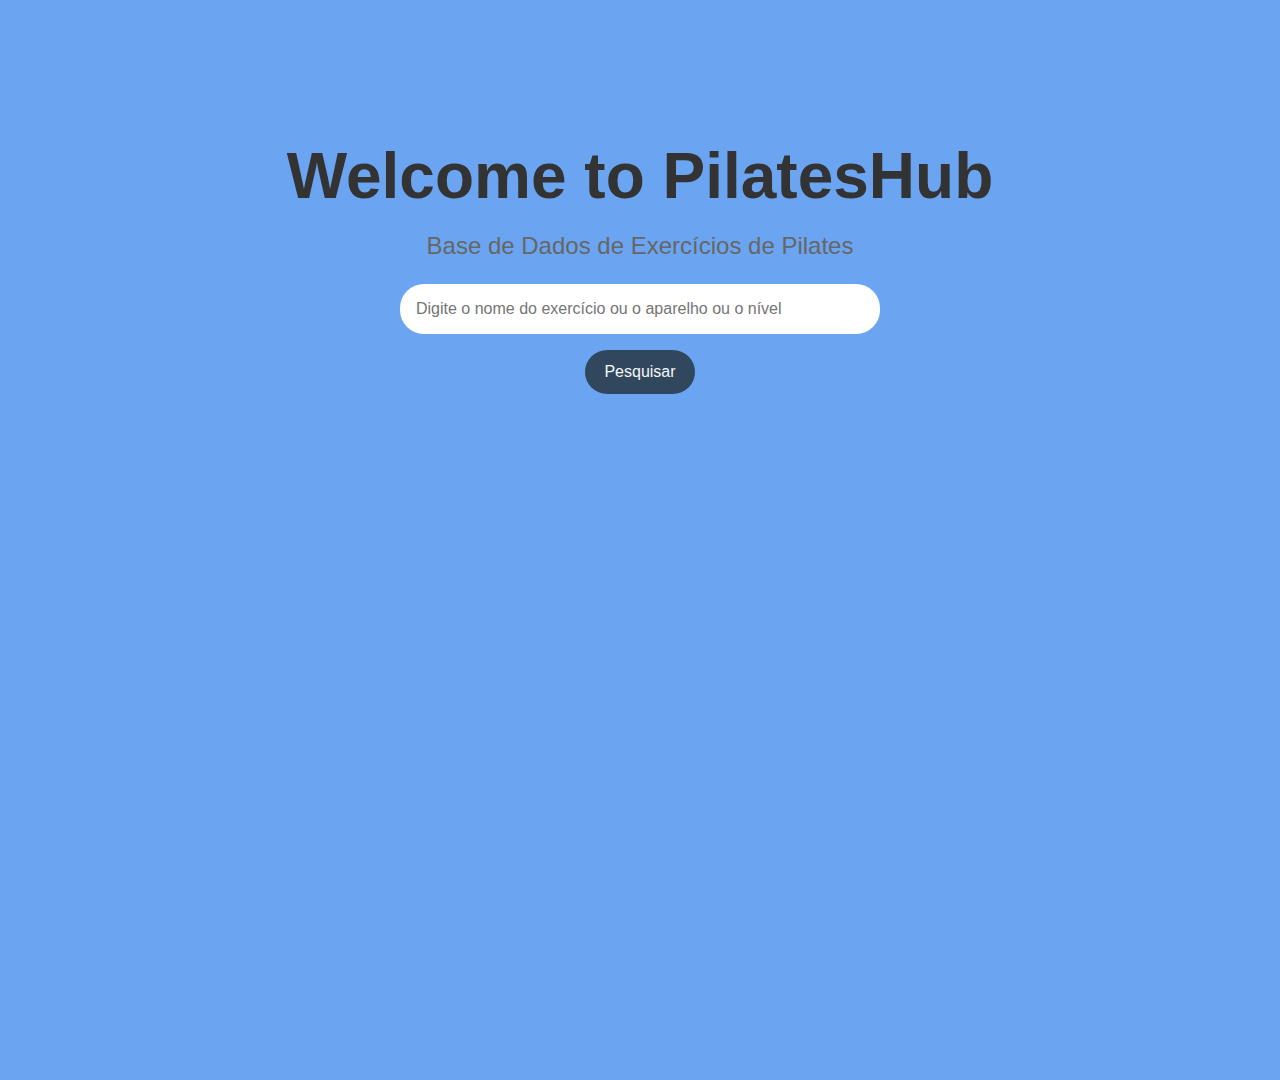
==== index.html @ a37893f0 "Add files via upload" ====
<!DOCTYPE html>
<html lang="pt-br">
<head>
  <meta charset="UTF-8">
  <meta name="viewport" content="width=device-width, initial-scale=1.0">
  <link rel="stylesheet" href="style.css">

  <title>PilatesHub</title>
  <meta name="google-adsense-account" content="ca-pub-4217804363301567">
  <script async src="https://pagead2.googlesyndication.com/pagead/js/adsbygoogle.js?client=ca-pub-4217804363301567"
     crossorigin="anonymous"></script>
</head>
<body>
  <header>
    <h1 class="h1">Welcome to PilatesHub</h1>
    <p>Base de Dados de Exercícios de Pilates</p>
  </header>
  <main>
    <section>
      <input type="text" placeholder="Digite o nome do exercício ou o aparelho ou o nível" id="campo-pesquisa">
      <button onclick="pesquisar()">Pesquisar</button>
    </section>
    <section class="resultados-pesquisa" id="resultados-pesquisa">
    </section>
    <div class="video-container hidden">
        <video class="hidden" poster="imagens/${dado.imagem}" controls>
        </video>
      </div>
  </main>
  <script src="dados.js"></script>
  <script src="app.js"></script>
  <script>
    function playVideo(event) {
      event.target.play();
    }
  </script>
</body>
</html>
---- style.css ----
/* Importa a fonte Chakra Petch do Google Fonts */
@import url('https://fonts.googleapis.com/css2?family=Chakra+Petch:ital,wght@0,300;0,400;0,500;0,600;0,700;1,300;1,400;1,500;1,600;1,700&display=swap');

/* Estiliza o corpo da página */
body {
    font-family: -apple-system, BlinkMacSystemFont, Segoe UI, Roboto, Oxygen, Ubuntu, Cantarell, Fira Sans, Droid Sans, Helvetica Neue, sans-serif; /* Define a fonte padrão */
    background-color: #6ba5f1; /* Cor de fundo da página */
    display: flex; /* Usa Flexbox para layout */
    flex-direction: column; /* Alinha os itens na vertical */
    align-items: center; /* Centraliza os itens horizontalmente */
    justify-content: center; /* Centraliza os itens verticalmente */
    height: 120vh; /* Preenche a altura total da viewport */
    margin: 0; /* Remove a margem padrão */
    padding: 0; /* Remove o padding padrão */
}

/* Estiliza os títulos h1 */
h1 {
  font-size: 4rem; /* Tamanho da fonte do título */
  font-weight: bold; /* Fonte em negrito */
  color: #333; /* Cor do título */
  line-height: 1;
  margin: 0;
  
}

/* Estiliza o título p1 */
p {
  font-size: 24px; /* Tamanho da fonte do parágrafo */
  color: #666; /* Cor do parágrafo */
  text-align: center;
}

/* Estiliza as seções da página */
section {
    display: flex; /* Usa Flexbox para layout */
    flex-direction: column; /* Alinha os itens na vertical */
    align-items: center; /* Centraliza os itens horizontalmente */
    margin-bottom: 3rem; /* Espaçamento abaixo de cada seção */
}

/* Estiliza os inputs dentro das seções */
section input {
    width: 30rem; /* Largura dos inputs */
    border: none; /* Remove a borda padrão */
    padding: 1rem; /* Espaçamento interno */
    border-radius: 1.5rem; /* Borda arredondada */
    margin-bottom: 1rem; /* Espaçamento abaixo dos inputs */
    color: #45474B; /* Cor do texto */
    font-size: 1rem; /* Tamanho da fonte */
    box-sizing: border-box; /* Inclui padding e border na largura total */
}

/* Estiliza os botões dentro das seções */
section button {
    padding: 0.8rem 1.2rem; /* Espaçamento interno do botão */
    border: none; /* Remove a borda padrão */
    border-radius: 1.5rem; /* Borda arredondada */
    background-color: #30475E; /* Cor de fundo do botão */
    color: #F5F7F8; /* Cor do texto do botão */
    font-size: 1rem; /* Tamanho da fonte */
    cursor: pointer; /* Muda o cursor para indicar que é clicável */
}

/* Adiciona efeito hover ao botão de pesquisa */
section button:hover {
    background-color: #30475E; /* Muda a cor de fundo ao passar o mouse */
    box-shadow: 0 4px 8px rgba(0, 0, 0, 0.2); /* Adiciona uma sombra mais intensa */
}

/* Estiliza a caixa de resultados da pesquisa */
.resultados-pesquisa {
    width: 60rem; /* Largura máxima da caixa de resultados */
    height: 46vh; /* Altura máxima da caixa de resultados */
    overflow-y: auto; /* Adiciona rolagem vertical se necessário */
    margin-top: 1rem; /* Espaçamento acima da caixa de resultados */
    padding: 1rem; /* Espaçamento interno */
    border-radius: 0.6rem; /* Borda arredondada */
}

/* Estiliza cada item de resultado */
.item-resultado {
    background: #FFFFFF; /* Cor de fundo dos itens */
    border-radius: 0.6rem; /* Borda arredondada */
    padding: 1rem; /* Espaçamento interno */
    margin-bottom: 1rem; /* Espaçamento abaixo dos itens */
    box-shadow: 0 2px 4px rgba(0, 0, 0, 0.1); /* Sombra leve */
}

/* Estiliza os títulos dentro dos itens de resultado */
.item-resultado h2 {
    font-size: 1.5rem; /* Tamanho da fonte */
    color: #222831; /* Cor do texto */
}

/* Estiliza os links dentro dos itens de resultado */
.item-resultado a {
    text-decoration: none; /* Remove o sublinhado padrão dos links */
    color: #30475E; /* Cor do texto dos links */
}

/* Estiliza os links quando são passados o mouse sobre */
.item-resultado a:hover {
    text-decoration: underline; /* Adiciona sublinhado ao passar o mouse */
}

/* Estiliza a descrição meta dentro dos itens de resultado */
.descricao-meta {
    color: #45474B; /* Cor do texto */
    margin: 0.5rem 0; /* Margem acima e abaixo */
}

/* Estiliza o rodapé da página */
footer {
    background-color: #8e9dd7; /* Cor de fundo do rodapé */
    color: #45474B; /* Cor do texto */
    text-align: center; /* Alinha o texto ao centro */
    padding: 0; /* Espaçamento interno */
    width: 100%; /* Largura total da página */
    position: absolute; /* Posiciona o rodapé */
    bottom: 0; /* Alinha ao fundo da página */
    font-size: 1rem; /* Tamanho da fonte */
}

@media (max-width: 768px) {
    h1 {
        font-size: 2rem; /* Tamanho da fonte em telas menores */
        letter-spacing: 0.2rem; /* Espaçamento entre letras em telas menores */
    }

    section input {
        width: 25rem; /* Largura dos inputs em telas menores */
        padding: 0.8rem; /* Espaçamento interno em telas menores */
    }

    .resultados-pesquisa {
        width: 40rem; /* Largura da caixa de resultados em telas menores */
        height: 40vh; /* Altura da caixa de resultados em telas menores */
    }

    .item-resultado h2 {
        font-size: 1.3rem; /* Tamanho da fonte dos títulos em telas menores */
    }
}

/* Responsividade para celulares */
@media (max-width: 480px) {

    h1 {
        font-size: 1.8rem; /* Tamanho da fonte em telas pequenas */
        letter-spacing: 0.1rem; /* Espaçamento entre letras em telas pequenas */
    }

    section input {
        width: 17rem; /* Largura total dos inputs em telas pequenas */
    }

    section button {
        padding: 0.6rem 1rem; /* Espaçamento interno do botão em telas pequenas */
        font-size: 0.9rem; /* Tamanho da fonte do botão em telas pequenas */
    }

    .resultados-pesquisa {
        width: 90%; /* Largura da caixa de resultados em telas pequenas */
        height: 50vh; /* Altura da caixa de resultados em telas pequenas */
    }

    .item-resultado h2 {
        font-size: 1.1rem; /* Tamanho da fonte dos títulos em telas pequenas */
    }

    footer {
        font-size: 0.9rem; /* Tamanho da fonte do rodapé em telas pequenas */
    }
}
.item-resultado img {
    max-width: 100%;
    height: auto;
    margin-bottom: 1rem;
  }
  .video-player {
    width: 100%; /* Ocupa toda a largura do container */
    height: 300px; /* Define uma altura fixa para o vídeo */
    object-fit: cover; /* Escala a imagem para cobrir todo o espaço disponível */
    z-index: 1; /* Garante que a imagem fique acima de outros elementos */
}
.hidden {
    display: none;
  }
  .video-container {
    position: relative; /* Posiciona o container do vídeo */
  }
  
  .video-player {
    width: 100%;
    height: 300px;
    object-fit: cover;
  }
  
  .video-overlay {
    position: absolute;
    top: 0;
    left: 0;
    width: 100%;
    height: 100%;
    background-color: rgba(0, 0, 0, 0.5); /* Fundo semi-transparente */
    cursor: pointer;
  }
  
  .iframe-container {
    display: none; /* Oculta o iframe inicialmente */
    position: absolute;
    top: 0;
    left: 0;
    width: 100%;
    height: 100%;
  }
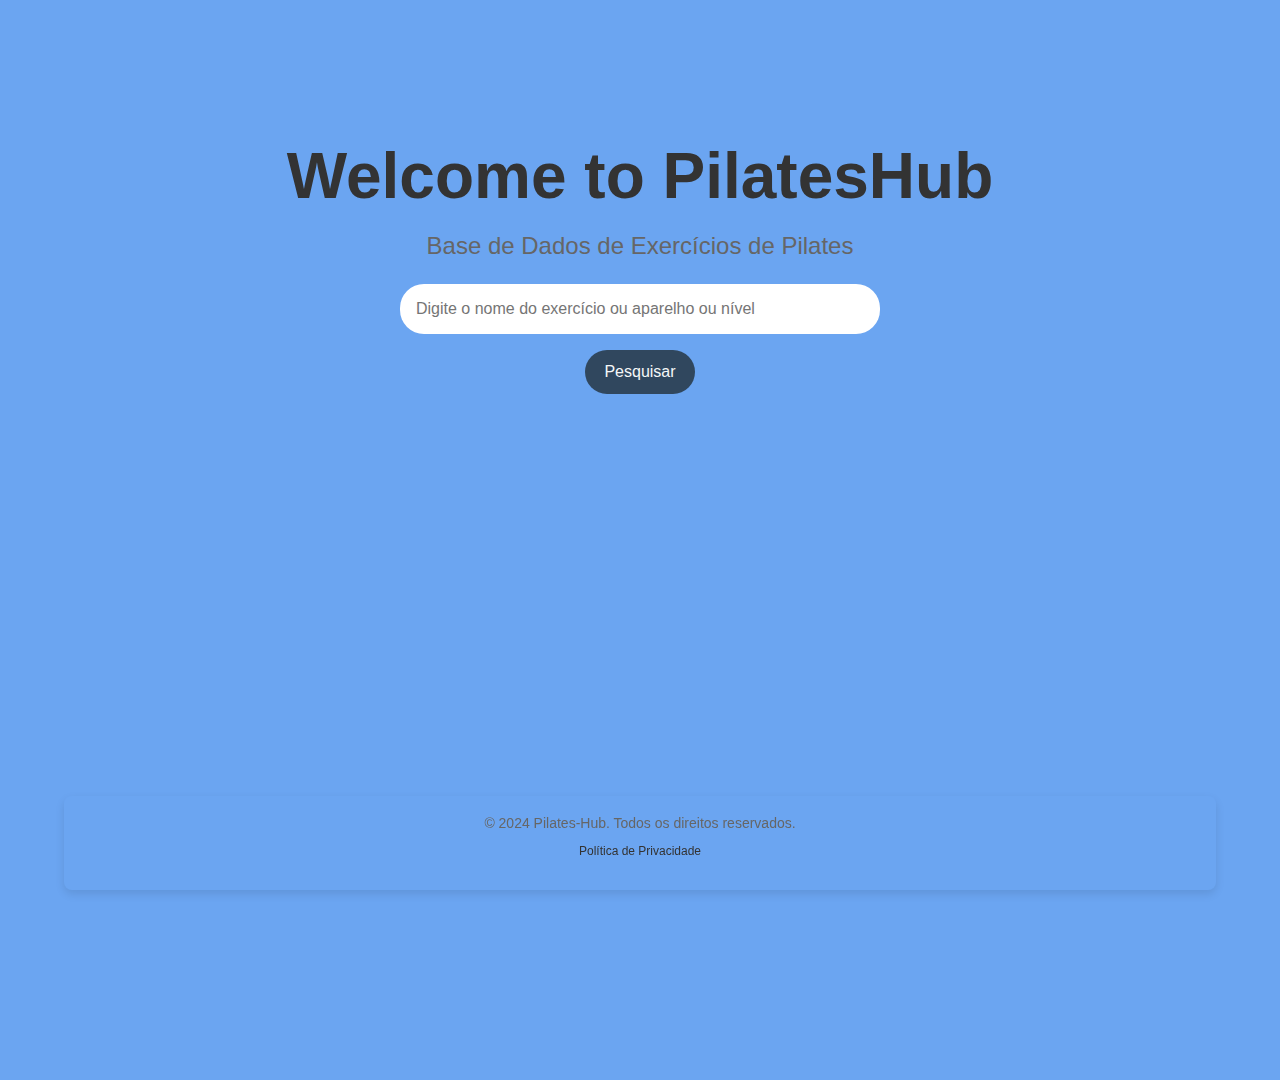
==== commit c9a8f2a9: "Add files via upload" ====
--- a/index.html
+++ b/index.html
@@ -9,6 +9,36 @@
   <meta name="google-adsense-account" content="ca-pub-4217804363301567">
   <script async src="https://pagead2.googlesyndication.com/pagead/js/adsbygoogle.js?client=ca-pub-4217804363301567"
      crossorigin="anonymous"></script>
+     <style>
+      /* Rodapé suspenso */
+      footer {
+          background-color: #6ba5f1;
+          text-align: center;
+          padding: 5px 0;
+          position: fixed;
+          bottom: 10px; /* Mantém o rodapé suspenso a 10px do final da tela */
+          left: 50%;
+          transform: translateX(-50%);
+          width: 90%; /* Controla a largura do rodapé, ajuste se necessário */
+          font-size: 12px;
+          box-shadow: 0px 4px 10px rgba(0, 0, 0, 0.1); /* Adiciona sombra para destacar */
+          border-radius: 8px; /* Deixa as bordas arredondadas */
+          cursor: pointer; /* Muda o cursor para indicar clique */
+          transition: opacity 0.5s ease; /* Suaviza o efeito de desaparecimento */
+      }
+
+      footer.hidden {
+          opacity: 0; /* Torna o rodapé invisível ao ser clicado */
+          pointer-events: none; /* Desabilita qualquer interação após o clique */
+      }
+
+      /* Link no rodapé */
+      footer a {
+          text-decoration: none;
+          color: #333;
+          font-size: 12px;
+      }
+  </style>
 </head>
 <body>
   <header>
@@ -17,7 +47,7 @@
   </header>
   <main>
     <section>
-      <input type="text" placeholder="Digite o nome do exercício ou o aparelho ou o nível" id="campo-pesquisa">
+      <input type="text" placeholder="Digite o nome do exercício ou aparelho ou nível" id="campo-pesquisa">
       <button onclick="pesquisar()">Pesquisar</button>
     </section>
     <section class="resultados-pesquisa" id="resultados-pesquisa">
@@ -34,5 +64,20 @@
       event.target.play();
     }
   </script>
+     <!-- Rodapé suspenso -->
+     <footer id="footer">
+      <p style="margin-bottom: 2px; font-size: 14px;">&copy; 2024 Pilates-Hub. Todos os direitos reservados.</p>
+      <p style="margin-top: 0;">
+          <a href="politica-privacidade.html" target="_blank">Política de Privacidade</a>
+      </p>
+  </footer>
+
+  <script>
+      // Função para esconder o rodapé ao clicar nele
+      document.getElementById("footer").addEventListener("click", function() {
+          this.classList.add("hidden");
+      });
+  </script>
+
 </body>
 </html>
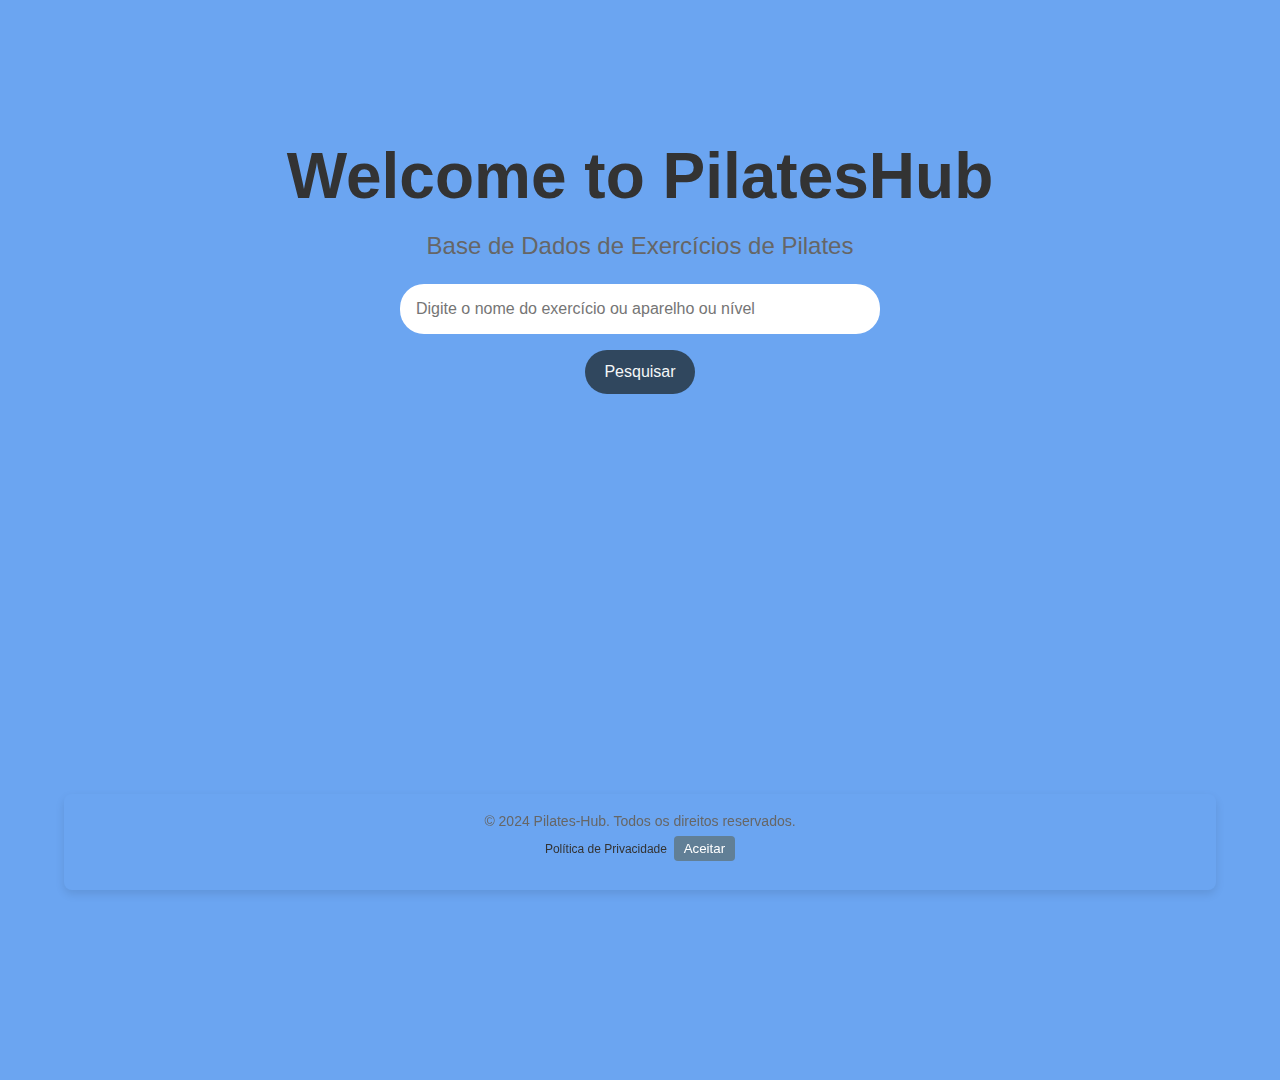
==== commit 54921b3f: "Add files via upload" ====
--- a/index.html
+++ b/index.html
@@ -64,12 +64,12 @@
       event.target.play();
     }
   </script>
-     <!-- Rodapé suspenso -->
+       <!-- Rodapé suspenso -->
      <footer id="footer">
       <p style="margin-bottom: 2px; font-size: 14px;">&copy; 2024 Pilates-Hub. Todos os direitos reservados.</p>
       <p style="margin-top: 0;">
           <a href="politica-privacidade.html" target="_blank">Política de Privacidade</a>
-      </p>
+          <button id="btnAceitar">Aceitar</button> </p>
   </footer>
 
   <script>
--- a/style.css
+++ b/style.css
@@ -215,4 +215,13 @@
     width: 100%;
     height: 100%;
   }
+  /* botão da politica de privacidade */
+  #btnAceitar {
+    background-color: #617f96; /* Verde */
+    color: white;
+    padding: 5px 10px;
+    border: none;
+    border-radius: 4px;
+    cursor: pointer;
+}
   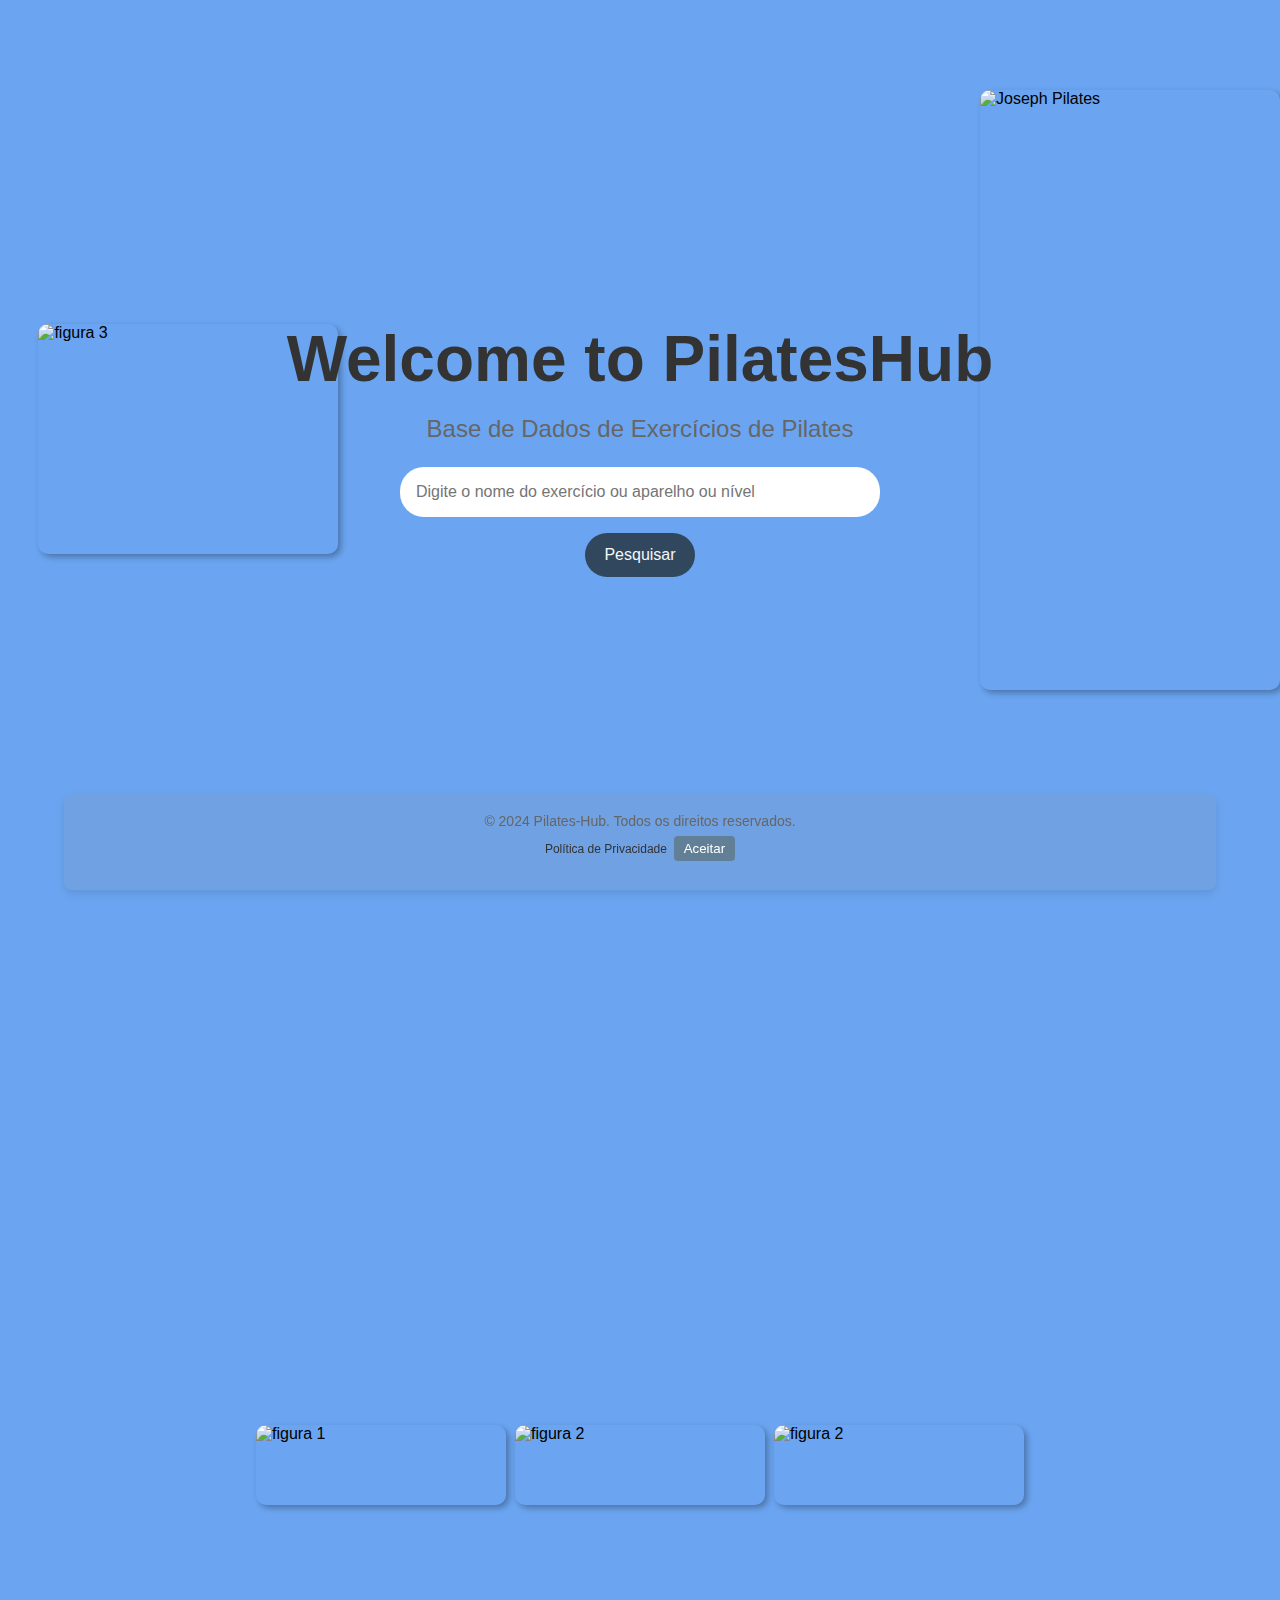
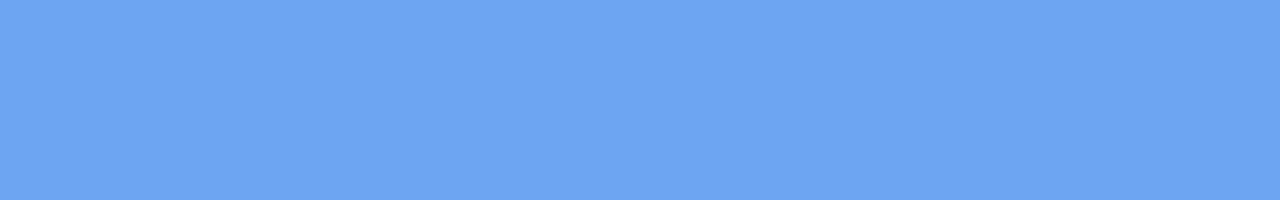
==== commit d000cde5: "Add files via upload" ====
--- a/index.html
+++ b/index.html
@@ -12,7 +12,7 @@
      <style>
       /* Rodapé suspenso */
       footer {
-          background-color: #6ba5f1;
+          background-color: #6fa1e3;
           text-align: center;
           padding: 5px 0;
           position: fixed;
@@ -56,6 +56,17 @@
         <video class="hidden" poster="imagens/${dado.imagem}" controls>
         </video>
       </div>
+      <!-- formatação da Imagem do Joseph -->
+    <img src="imagens/joseph.png" alt="Joseph Pilates" style="width: 300px; height: 600px; border-radius: 10px; box-shadow: 3px 3px 6px rgba(0, 0, 0, 0.3); position: absolute; top: 10%; right: 0; z-index: -1;">
+    
+    <section>
+     <!-- formatação das Imagens -->
+      <img src="imagens/Figura 1.png" alt="figura 1" style="width: 250px; height: 80px; border-radius: 10px; box-shadow: 3px 3px 6px rgba(0, 0, 0, 0.3); position: absolute; relative: 0; left: 20%; z-index: -1;">
+      <img src="imagens/Figura 2.png" alt="figura 2" style="width: 250px; height: 80px; border-radius: 10px; box-shadow: 3px 3px 6px rgba(0, 0, 0, 0.3); position: absolute; relative: 0; right: 20%; z-index: -1;">
+      <img src="imagens/Figura 4.png" alt="figura 3" style="width: 300px; height: 230px; border-radius: 10px; box-shadow: 3px 3px 6px rgba(0, 0, 0, 0.3); position: absolute; top: 36%; left: 3%; z-index: -1;">
+      <img src="imagens/Figura 5.png" alt="figura 2" style="width: 250px; height: 80px; border-radius: 10px; box-shadow: 3px 3px 6px rgba(0, 0, 0, 0.3); position: absolute; relative: 0; central: 0; z-index: -1;">
+
+    </section>
   </main>
   <script src="dados.js"></script>
   <script src="app.js"></script>
@@ -64,6 +75,10 @@
       event.target.play();
     }
   </script>
+ 
+ <!-- formatação da Imagem inferior -->
+
+
        <!-- Rodapé suspenso -->
      <footer id="footer">
       <p style="margin-bottom: 2px; font-size: 14px;">&copy; 2024 Pilates-Hub. Todos os direitos reservados.</p>
@@ -71,8 +86,7 @@
           <a href="politica-privacidade.html" target="_blank">Política de Privacidade</a>
           <button id="btnAceitar">Aceitar</button> </p>
   </footer>
-
-  <script>
+   <script>
       // Função para esconder o rodapé ao clicar nele
       document.getElementById("footer").addEventListener("click", function() {
           this.classList.add("hidden");
--- a/style.css
+++ b/style.css
@@ -9,7 +9,7 @@
     flex-direction: column; /* Alinha os itens na vertical */
     align-items: center; /* Centraliza os itens horizontalmente */
     justify-content: center; /* Centraliza os itens verticalmente */
-    height: 120vh; /* Preenche a altura total da viewport */
+    height: 200vh; /* Preenche a altura total da viewport (ajuda a ajustar o título quando subir) */
     margin: 0; /* Remove a margem padrão */
     padding: 0; /* Remove o padding padrão */
 }
@@ -65,18 +65,29 @@
 /* Adiciona efeito hover ao botão de pesquisa */
 section button:hover {
     background-color: #30475E; /* Muda a cor de fundo ao passar o mouse */
-    box-shadow: 0 4px 8px rgba(0, 0, 0, 0.2); /* Adiciona uma sombra mais intensa */
-}
-
-/* Estiliza a caixa de resultados da pesquisa */
+    box-shadow: 0 4px 8px rgb(255, 255, 255); /* Adiciona uma sombra mais intensa */
+}
+
+/* Estiliza a caixa de resultados da pesquisa (Caixa dos resultados) */
 .resultados-pesquisa {
-    width: 60rem; /* Largura máxima da caixa de resultados */
-    height: 46vh; /* Altura máxima da caixa de resultados */
+    width: 50rem; /* Largura máxima da caixa de resultados */
+    height: 80vh; /* Altura máxima da caixa de resultados */
     overflow-y: auto; /* Adiciona rolagem vertical se necessário */
+    overflow-x: auto; /* Adiciona rolagem horizontal se necessário */
     margin-top: 1rem; /* Espaçamento acima da caixa de resultados */
     padding: 1rem; /* Espaçamento interno */
     border-radius: 0.6rem; /* Borda arredondada */
 }
+
+/* Estiliza a caixa de destaque de escrita */
+.destaque-escrita {
+    background: #FFFFFF; /* Cor de fundo dos itens */
+    border-radius: 0.6rem; /* Borda arredondada */
+    padding: 1rem; /* Espaçamento interno */
+    margin-bottom: 1rem; /* Espaçamento abaixo dos itens */
+    box-shadow: 0 2px 4px rgba(0, 0, 0, 0.1); /* Sombra leve */
+}
+
 
 /* Estiliza cada item de resultado */
 .item-resultado {
@@ -126,6 +137,7 @@
     h1 {
         font-size: 2rem; /* Tamanho da fonte em telas menores */
         letter-spacing: 0.2rem; /* Espaçamento entre letras em telas menores */
+        text-align: center; /* Alinha o texto ao centro */
     }
 
     section input {
@@ -134,13 +146,18 @@
     }
 
     .resultados-pesquisa {
-        width: 40rem; /* Largura da caixa de resultados em telas menores */
-        height: 40vh; /* Altura da caixa de resultados em telas menores */
-    }
-
-    .item-resultado h2 {
-        font-size: 1.3rem; /* Tamanho da fonte dos títulos em telas menores */
-    }
+        display: flex;
+        flex-direction: column;
+        align-items: center;
+        padding: 20px;
+      }
+      
+      .item-resultado {
+        max-width: 80%;
+        margin: 20px;
+        padding: 10px;
+        text-align: center;
+      }
 }
 
 /* Responsividade para celulares */
@@ -149,6 +166,7 @@
     h1 {
         font-size: 1.8rem; /* Tamanho da fonte em telas pequenas */
         letter-spacing: 0.1rem; /* Espaçamento entre letras em telas pequenas */
+        text-align: center; /* Alinha o texto ao centro */
     }
 
     section input {
@@ -161,16 +179,44 @@
     }
 
     .resultados-pesquisa {
-        width: 90%; /* Largura da caixa de resultados em telas pequenas */
-        height: 50vh; /* Altura da caixa de resultados em telas pequenas */
-    }
-
-    .item-resultado h2 {
-        font-size: 1.1rem; /* Tamanho da fonte dos títulos em telas pequenas */
-    }
+        display: flex;
+        flex-direction: column;
+        align-items: center;
+        padding: 20px;
+      }
+      
+      .item-resultado {
+        max-width: 80%;
+        margin: 20px;
+        padding: 10px;
+        text-align: center;
+      }
+      
+      @media (max-width: 768px) {
+        .item-resultado {
+          max-width: 95%; /* Aumenta a largura máxima para telas menores */
+        }
+      }
 
     footer {
         font-size: 0.9rem; /* Tamanho da fonte do rodapé em telas pequenas */
+    }
+}
+@media (max-width: 768px) {
+    body {
+      font-size: 16px;
+    }
+    .container {
+      width: 90%;
+      margin: 0 auto;
+    }
+    .container-texto {
+        min-width: 300px; /* Ajuste o valor conforme necessário */
+        padding: 10px;
+        width: 80%; /* Ajuste a porcentagem conforme necessário */
+        display: flex;
+        flex-direction: column;
+        align-items: center;
     }
 }
 .item-resultado img {
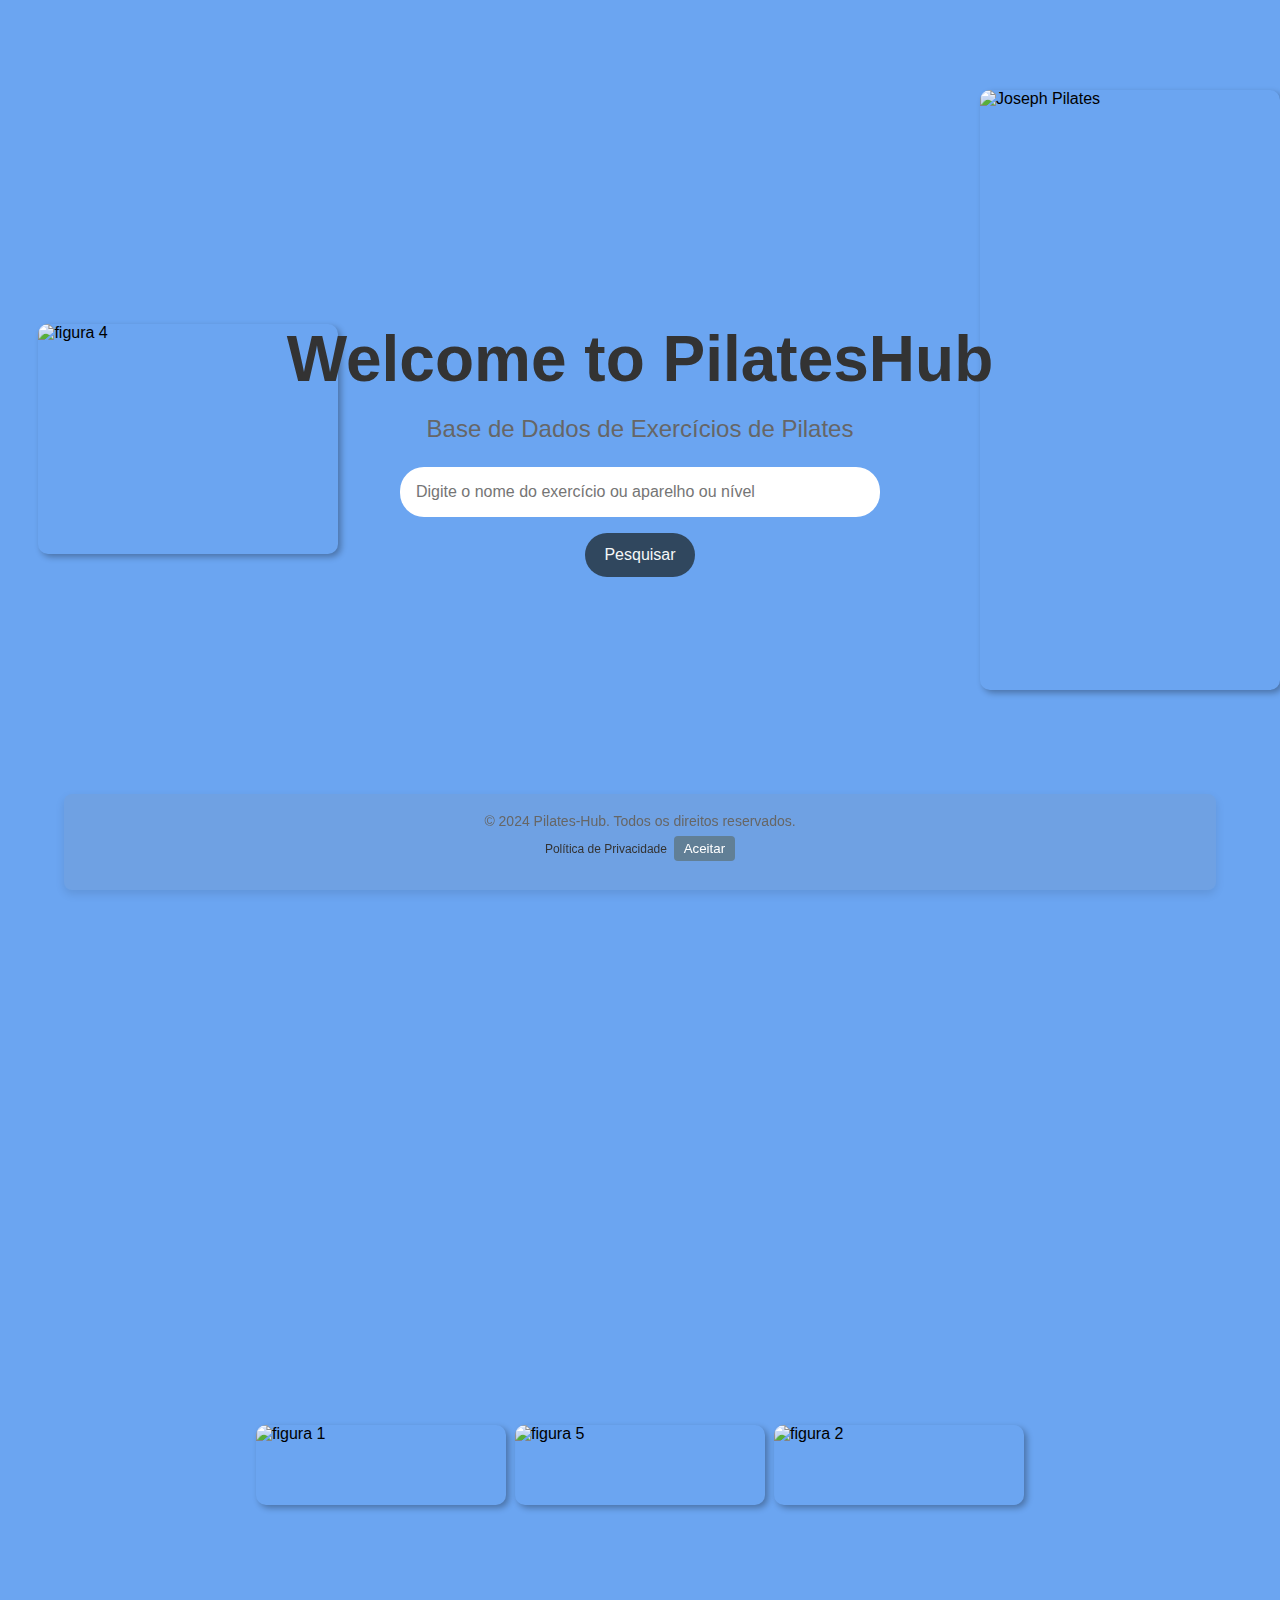
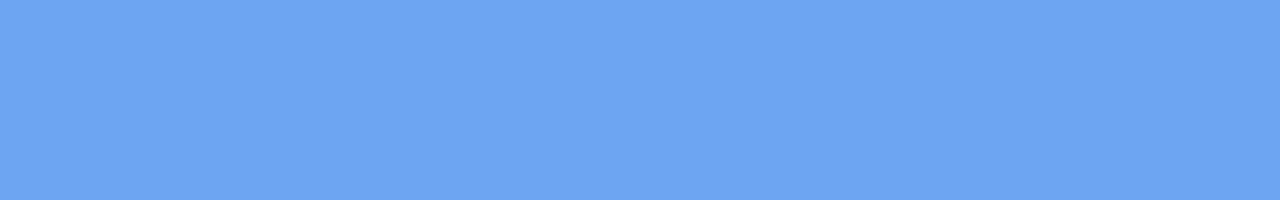
==== commit fce81f3c: "Add files via upload" ====
--- a/index.html
+++ b/index.html
@@ -63,8 +63,8 @@
      <!-- formatação das Imagens -->
       <img src="imagens/Figura 1.png" alt="figura 1" style="width: 250px; height: 80px; border-radius: 10px; box-shadow: 3px 3px 6px rgba(0, 0, 0, 0.3); position: absolute; relative: 0; left: 20%; z-index: -1;">
       <img src="imagens/Figura 2.png" alt="figura 2" style="width: 250px; height: 80px; border-radius: 10px; box-shadow: 3px 3px 6px rgba(0, 0, 0, 0.3); position: absolute; relative: 0; right: 20%; z-index: -1;">
-      <img src="imagens/Figura 4.png" alt="figura 3" style="width: 300px; height: 230px; border-radius: 10px; box-shadow: 3px 3px 6px rgba(0, 0, 0, 0.3); position: absolute; top: 36%; left: 3%; z-index: -1;">
-      <img src="imagens/Figura 5.png" alt="figura 2" style="width: 250px; height: 80px; border-radius: 10px; box-shadow: 3px 3px 6px rgba(0, 0, 0, 0.3); position: absolute; relative: 0; central: 0; z-index: -1;">
+      <img src="imagens/Figura 4.png" alt="figura 4" style="width: 300px; height: 230px; border-radius: 10px; box-shadow: 3px 3px 6px rgba(0, 0, 0, 0.3); position: absolute; top: 36%; left: 3%; z-index: -1;">
+      <img src="imagens/Figura 5.png" alt="figura 5" style="width: 250px; height: 80px; border-radius: 10px; box-shadow: 3px 3px 6px rgba(0, 0, 0, 0.3); position: absolute; relative: 0; central: 0; z-index: -1;">
 
     </section>
   </main>
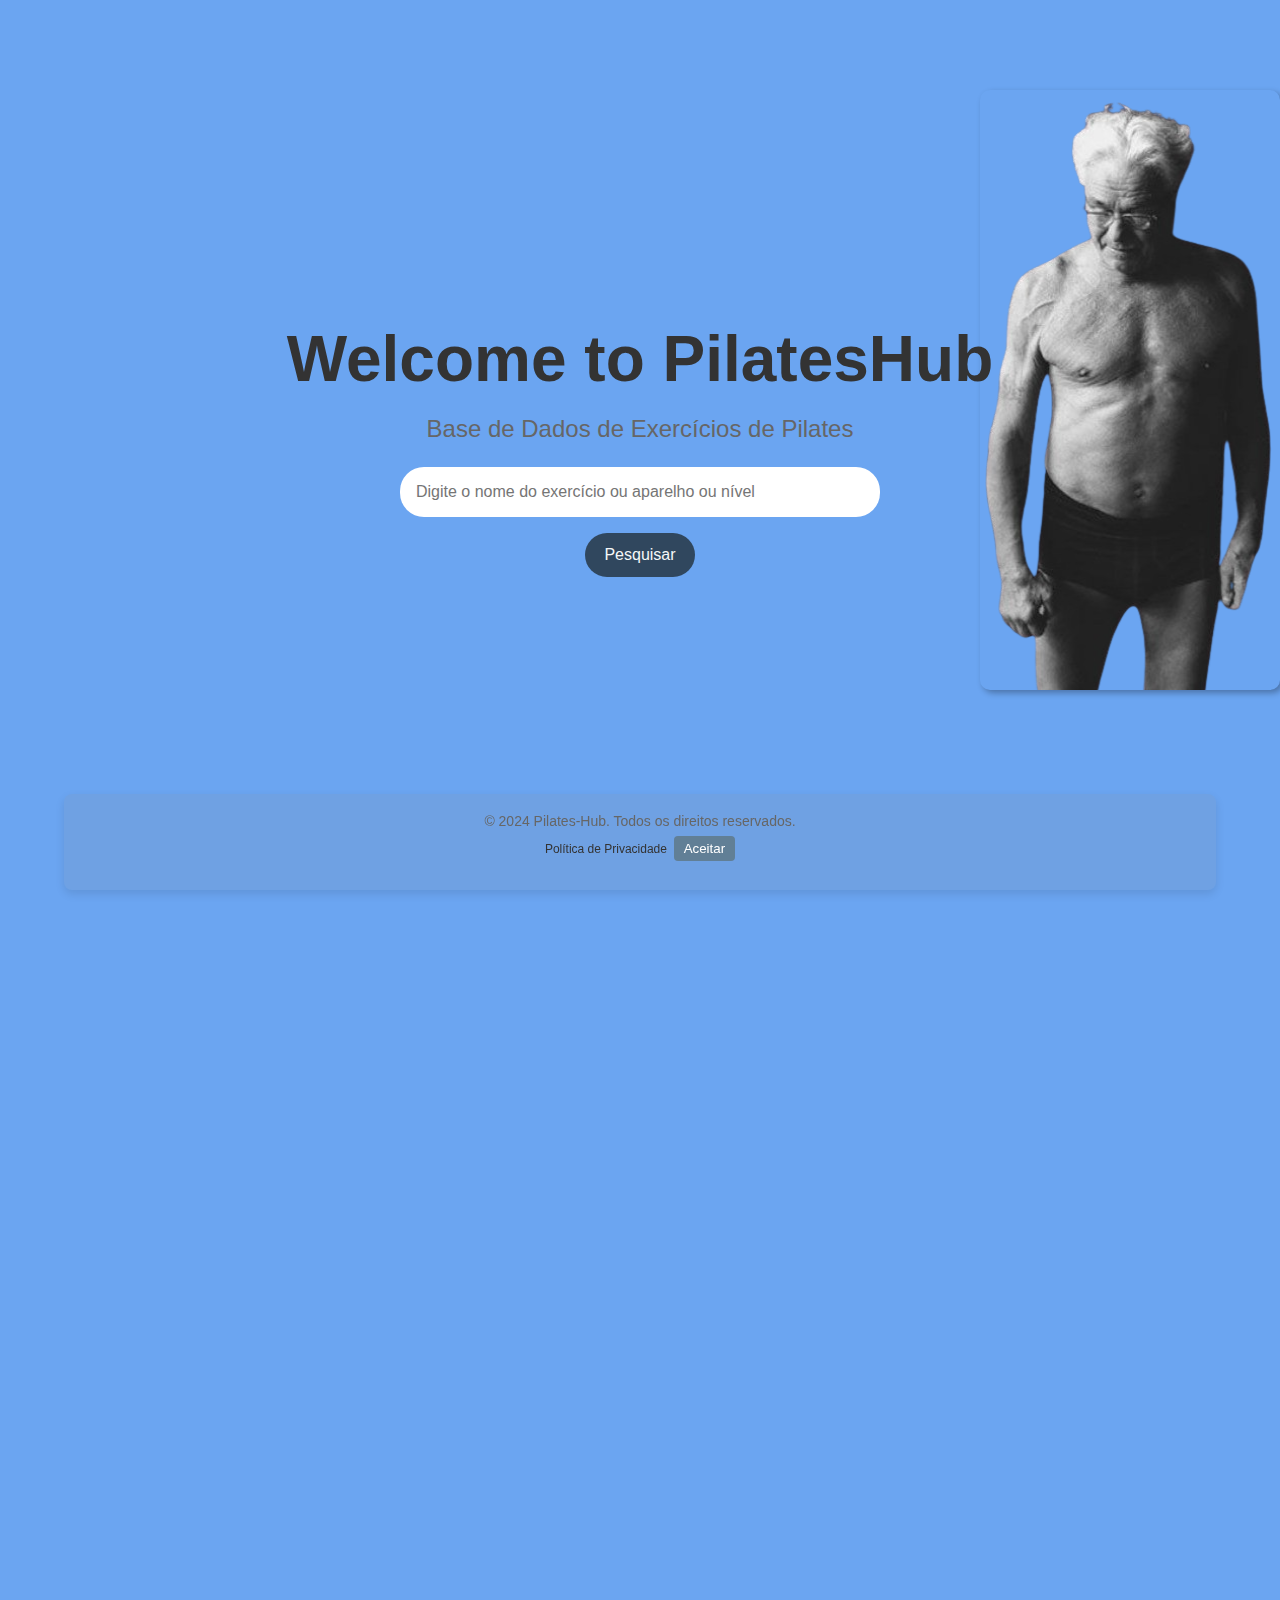
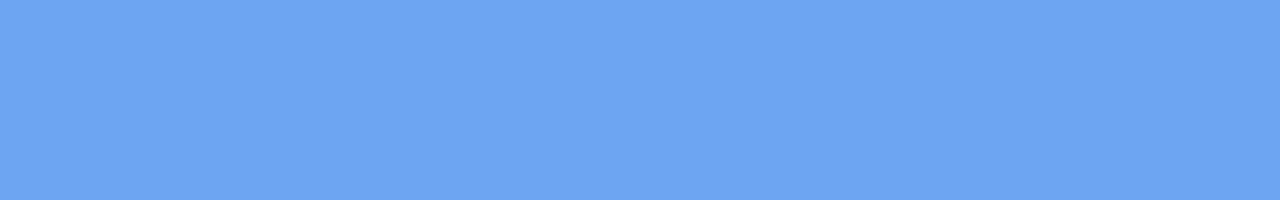
==== commit 6aec714c: "Add files via upload" ====
--- a/index.html
+++ b/index.html
@@ -61,10 +61,10 @@
     
     <section>
      <!-- formatação das Imagens -->
-      <img src="imagens/Figura 1.png" alt="figura 1" style="width: 250px; height: 80px; border-radius: 10px; box-shadow: 3px 3px 6px rgba(0, 0, 0, 0.3); position: absolute; relative: 0; left: 20%; z-index: -1;">
-      <img src="imagens/Figura 2.png" alt="figura 2" style="width: 250px; height: 80px; border-radius: 10px; box-shadow: 3px 3px 6px rgba(0, 0, 0, 0.3); position: absolute; relative: 0; right: 20%; z-index: -1;">
-      <img src="imagens/Figura 4.png" alt="figura 4" style="width: 300px; height: 230px; border-radius: 10px; box-shadow: 3px 3px 6px rgba(0, 0, 0, 0.3); position: absolute; top: 36%; left: 3%; z-index: -1;">
-      <img src="imagens/Figura 5.png" alt="figura 5" style="width: 250px; height: 80px; border-radius: 10px; box-shadow: 3px 3px 6px rgba(0, 0, 0, 0.3); position: absolute; relative: 0; central: 0; z-index: -1;">
+      <!-- <img src="imagens/Figura 1.png" alt="figura 1" style="width: 250px; height: 80px; border-radius: 10px; box-shadow: 3px 3px 6px rgba(0, 0, 0, 0.3); position: absolute; relative: 0; left: 20%; z-index: -1;"> -->
+      <!-- <img src="imagens/Figura 2.png" alt="figura 2" style="width: 250px; height: 80px; border-radius: 10px; box-shadow: 3px 3px 6px rgba(0, 0, 0, 0.3); position: absolute; relative: 0; right: 20%; z-index: -1;"> -->
+      <!-- <img src="imagens/Figura 4.png" alt="figura 4" style="width: 300px; height: 230px; position: absolute; top: 36%; left: 3%; z-index: -1;"> -->
+      <!-- <img src="imagens/Figura 5.png" alt="figura 5" style="width: 250px; height: 80px; border-radius: 10px; box-shadow: 3px 3px 6px rgba(0, 0, 0, 0.3); position: absolute; relative: 0; central: 0; z-index: -1;"> -->
 
     </section>
   </main>
--- a/style.css
+++ b/style.css
@@ -133,13 +133,15 @@
     font-size: 1rem; /* Tamanho da fonte */
 }
 
-@media (max-width: 768px) {
+@media screen and (max-width: 768px){
     h1 {
         font-size: 2rem; /* Tamanho da fonte em telas menores */
         letter-spacing: 0.2rem; /* Espaçamento entre letras em telas menores */
         text-align: center; /* Alinha o texto ao centro */
     }
-
+    img {
+      opacity: 0.4;
+    }
     section input {
         width: 25rem; /* Largura dos inputs em telas menores */
         padding: 0.8rem; /* Espaçamento interno em telas menores */
@@ -160,65 +162,6 @@
       }
 }
 
-/* Responsividade para celulares */
-@media (max-width: 480px) {
-
-    h1 {
-        font-size: 1.8rem; /* Tamanho da fonte em telas pequenas */
-        letter-spacing: 0.1rem; /* Espaçamento entre letras em telas pequenas */
-        text-align: center; /* Alinha o texto ao centro */
-    }
-
-    section input {
-        width: 17rem; /* Largura total dos inputs em telas pequenas */
-    }
-
-    section button {
-        padding: 0.6rem 1rem; /* Espaçamento interno do botão em telas pequenas */
-        font-size: 0.9rem; /* Tamanho da fonte do botão em telas pequenas */
-    }
-
-    .resultados-pesquisa {
-        display: flex;
-        flex-direction: column;
-        align-items: center;
-        padding: 20px;
-      }
-      
-      .item-resultado {
-        max-width: 80%;
-        margin: 20px;
-        padding: 10px;
-        text-align: center;
-      }
-      
-      @media (max-width: 768px) {
-        .item-resultado {
-          max-width: 95%; /* Aumenta a largura máxima para telas menores */
-        }
-      }
-
-    footer {
-        font-size: 0.9rem; /* Tamanho da fonte do rodapé em telas pequenas */
-    }
-}
-@media (max-width: 768px) {
-    body {
-      font-size: 16px;
-    }
-    .container {
-      width: 90%;
-      margin: 0 auto;
-    }
-    .container-texto {
-        min-width: 300px; /* Ajuste o valor conforme necessário */
-        padding: 10px;
-        width: 80%; /* Ajuste a porcentagem conforme necessário */
-        display: flex;
-        flex-direction: column;
-        align-items: center;
-    }
-}
 .item-resultado img {
     max-width: 100%;
     height: auto;
@@ -270,4 +213,3 @@
     border-radius: 4px;
     cursor: pointer;
 }
-  